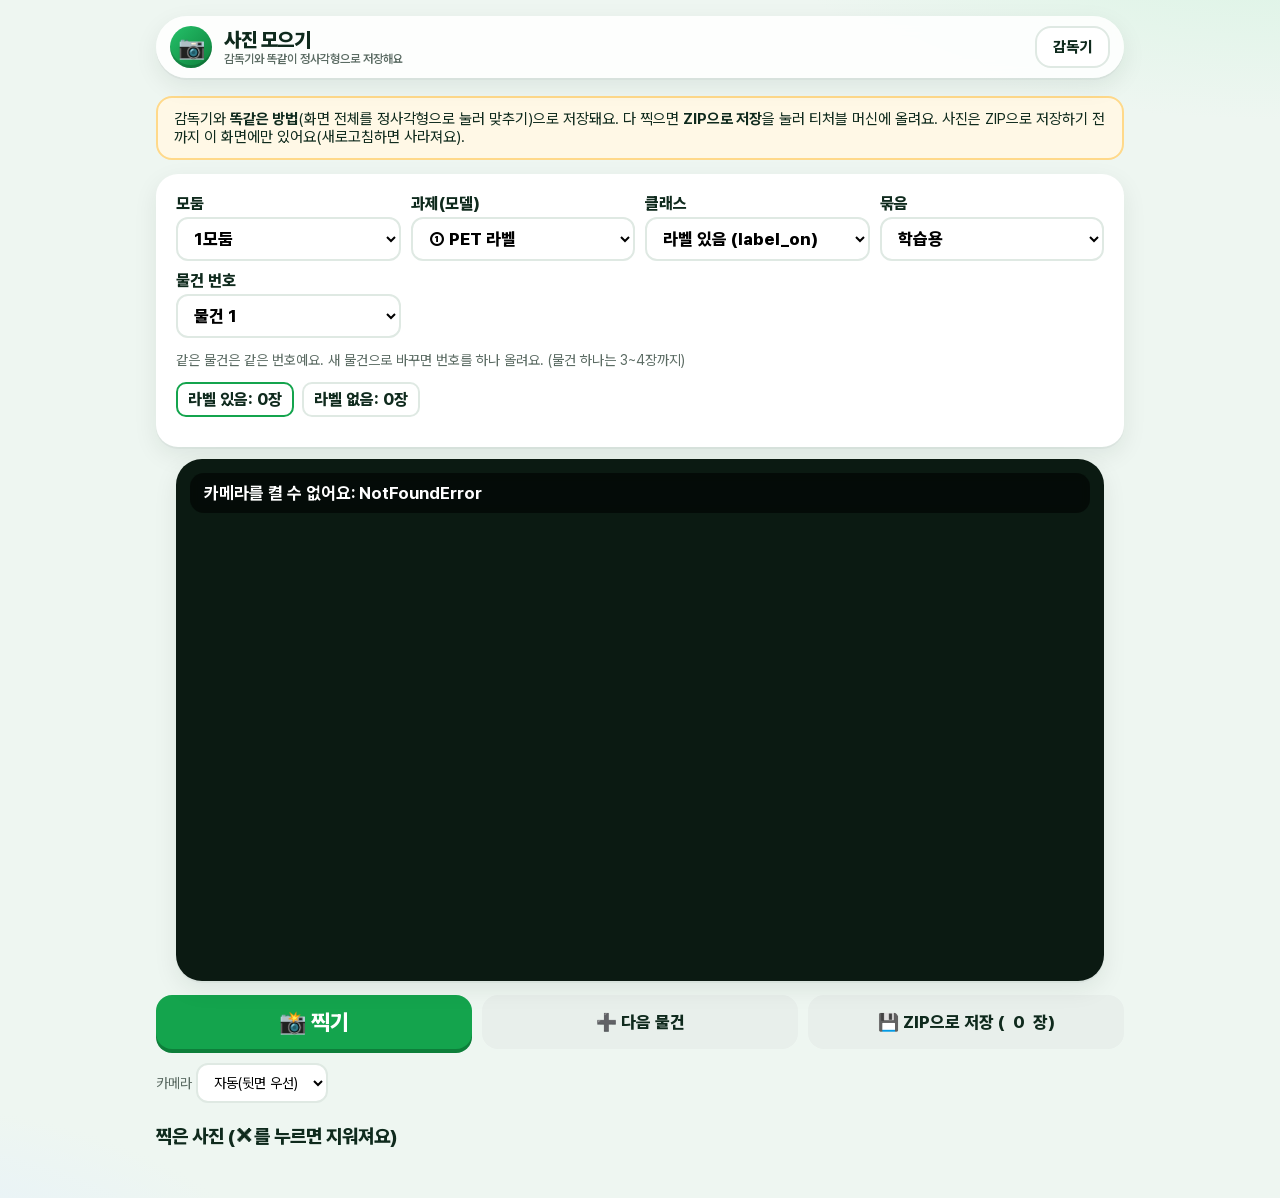
==== collect.html @ 8b03ca36 "감독기 v0" ====
<!doctype html>
<html lang="ko">
<head>
<meta charset="utf-8">
<meta name="viewport" content="width=device-width, initial-scale=1">
<title>사진 모으기</title>
<link rel="stylesheet" href="css/style.css">
<style>
  .setup{display:grid;grid-template-columns:repeat(auto-fit,minmax(200px,1fr));gap:10px}
  .setup label{display:flex;flex-direction:column;gap:4px;font-weight:800}
  .setup select{font-size:17px}
  .counts{display:flex;gap:8px;flex-wrap:wrap;margin:10px 0}
  .counts span{background:#fff;border-radius:10px;padding:6px 10px;font-weight:800;border:2px solid var(--line)}
  .counts span.cur{border-color:var(--brand)}
  .gallery figure{position:relative}
  .gallery button{position:absolute;top:8px;right:8px;background:#fff;border-radius:50%;width:30px;height:30px;font-weight:900}
</style>
</head>
<body>
<div class="wrap">
  <div class="top"><div class="logo">📷</div><h1>사진 모으기<small>감독기와 똑같이 정사각형으로 저장해요</small></h1><span class="sp"></span><a class="btn ghost" href="index.html">감독기</a></div>
  <div class="banner">감독기와 <b>똑같은 방법</b>(화면 전체를 정사각형으로 눌러 맞추기)으로 저장돼요. 다 찍으면 <b>ZIP으로 저장</b>을 눌러 티처블 머신에 올려요. 사진은 ZIP으로 저장하기 전까지 이 화면에만 있어요(새로고침하면 사라져요).</div>
  <div class="card">
    <div class="setup">
      <label>모둠 <select id="grp"></select></label>
      <label>과제(모델) <select id="task"></select></label>
      <label>클래스 <select id="cls"></select></label>
      <label>묶음 <select id="set"><option value="1_학습용">학습용</option><option value="2_고정개발용">고정 개발용</option><option value="3_최종테스트용">최종 테스트용</option></select></label>
      <label>물건 번호 <select id="obj"></select></label>
    </div>
    <p class="note">같은 물건은 같은 번호예요. 새 물건으로 바꾸면 번호를 하나 올려요. (물건 하나는 3~4장까지)</p>
    <div class="counts" id="counts"></div>
  </div>
  <div class="cam" style="margin-top:12px"><video id="video" playsinline muted></video><div class="guide" id="guide">검정 판 앞에서, 물건 전체가 화면 가운데에 크게 보이게!</div></div>
  <div class="row">
    <button class="btn primary" id="snap" style="font-size:22px">📸 찍기</button>
    <button class="btn" id="nextObj">➕ 다음 물건</button>
    <button class="btn" id="zip">💾 ZIP으로 저장 (<span id="total">0</span>장)</button>
  </div>
  <p class="note">카메라 <select id="camSel"><option value="">자동(뒷면 우선)</option></select></p>
  <h3>찍은 사진 (✕를 누르면 지워져요)</h3>
  <div class="gallery" id="gal"></div>
</div>
<script src="lib/jszip.min.js"></script>
<script src="js/common.js"></script>
<script>
const $ = s => document.querySelector(s);
const SIZE = 640;
const shots = []; // {id, grp, task, cls, set, obj, blob, url}
$('#grp').innerHTML = [1,2,3,4,5,6].map(n => `<option value="${n}">${n}모둠</option>`).join('') + '<option value="T">선생님</option>';
$('#task').innerHTML = Object.entries(APP.MODELS).map(([k, m]) => `<option value="${k}">${m.name}</option>`).join('');
$('#obj').innerHTML = Array.from({ length: 30 }, (_, i) => `<option value="${i + 1}">물건 ${i + 1}</option>`).join('');
function fillCls() { const m = APP.MODELS[$('#task').value]; $('#cls').innerHTML = m.classes.map(c => `<option value="${c}">${m.ko[c]} (${c})</option>`).join(''); counts(); }
$('#task').onchange = fillCls; ['#cls', '#set', '#grp'].forEach(s => $(s).onchange = counts);
fillCls();

function counts() {
  const m = APP.MODELS[$('#task').value], set = $('#set').value;
  $('#counts').innerHTML = m.classes.map(c => {
    const n = shots.filter(s => s.task === $('#task').value && s.cls === c && s.set === set).length;
    return `<span class="${c === $('#cls').value ? 'cur' : ''}">${m.ko[c]}: ${n}장</span>`; }).join('');
  $('#total').textContent = shots.length;
}

const video = $('#video');
async function cam() { try { await startCamera(video, $('#camSel').value || undefined); } catch (e) { $('#guide').textContent = '카메라를 켤 수 없어요: ' + e.name; } }
$('#camSel').onchange = cam;
cam().then(async () => { (await listCameras()).forEach((d, i) => $('#camSel').insertAdjacentHTML('beforeend', `<option value="${d.deviceId}">${d.label || '카메라 ' + (i + 1)}</option>`)); });

$('#snap').onclick = () => {
  if (!video.videoWidth) return;
  const c = squishToCanvas(video, SIZE);
  c.toBlob(blob => {
    const s = { id: Date.now() + Math.random(), grp: $('#grp').value, task: $('#task').value, cls: $('#cls').value, set: $('#set').value, obj: +$('#obj').value, blob, url: URL.createObjectURL(blob) };
    shots.push(s); render(); counts();
  }, 'image/jpeg', 0.9);
  video.style.opacity = .3; setTimeout(() => video.style.opacity = 1, 120);
};
$('#nextObj').onclick = () => { const o = $('#obj'); if (o.selectedIndex < o.options.length - 1) o.selectedIndex++; };
function render() {
  $('#gal').innerHTML = shots.slice().reverse().map(s => `<figure><img src="${s.url}"><button data-id="${s.id}">✕</button><div>${APP.MODELS[s.task].ko[s.cls]} · 물건 ${s.obj}<br>${s.set.slice(2)}</div></figure>`).join('');
}
$('#gal').onclick = e => { const b = e.target.closest('button[data-id]'); if (!b) return; const i = shots.findIndex(s => s.id == b.dataset.id); URL.revokeObjectURL(shots[i].url); shots.splice(i, 1); render(); counts(); };

$('#zip').onclick = async () => {
  if (!shots.length) return alert('찍은 사진이 없어요.');
  const zip = new JSZip(); const n = {}; const rows = [['폴더', '파일', '모둠', '과제', '클래스', '묶음', '물건 번호']];
  const stamp = new Date(); const tag = `${String(stamp.getMonth() + 1).padStart(2, '0')}${String(stamp.getDate()).padStart(2, '0')}`;
  for (const s of shots) {
    const m = APP.MODELS[s.task];
    const folder = s.set === '1_학습용' ? `${m.dir}/${s.set}/${s.cls}` : `${m.dir}/${s.set}`;
    const k = folder + s.cls; n[k] = (n[k] || 0) + 1;
    const name = `${s.cls}_${tag}g${s.grp}o${String(s.obj).padStart(2, '0')}_${String(n[k]).padStart(3, '0')}.jpg`;
    zip.file(`${folder}/${name}`, s.blob);
    rows.push([folder, name, s.grp, m.name, s.cls, s.set, s.obj]);
  }
  zip.file('사진목록.csv', toCSV(rows));
  const blob = await zip.generateAsync({ type: 'blob' });
  download(`사진모으기_${tag}_${$('#grp').value}모둠.zip`, blob);
};
window.onbeforeunload = e => { if (shots.length) { e.preventDefault(); e.returnValue = ''; } };
</script>
</body>
</html>
---- css/style.css ----
@font-face{font-family:"Pretendard";src:url(../fonts/PretendardVariable.woff2) format("woff2-variations");font-weight:45 920;font-display:swap}
:root{
  --bg:#eef6f1; --card:#ffffff; --ink:#0f2a1d; --muted:#5b6b63; --line:#dfe9e3; --soft:#f5faf7;
  --brand:#14a44d; --brand-d:#0d7f3a; --brand-l:#dcf5e5; --accent:#ffcf33;
  --ok:#15a34a; --okbg:#ecfdf3; --okline:#9be5b6;
  --warn:#e5483b; --warnbg:#fff2f0; --warnline:#ffb4ab;
  --unsure:#e08a00; --unsurebg:#fff8e6; --unsureline:#ffd98a;
  --self:#7c3aed; --selfbg:#f6f1ff; --selfline:#c4a8ff;
  --paper:#2f7cf6; --plastic:#f07a18; --general:#56627a;
  --r:22px; --shadow:0 2px 0 rgba(15,42,29,.04),0 8px 24px rgba(15,42,29,.08);
}
*{box-sizing:border-box}
[hidden]{display:none !important}
html,body{margin:0;color:var(--ink);background:var(--bg);
  font-family:"Pretendard","Apple SD Gothic Neo","Malgun Gothic","Noto Sans KR",sans-serif;
  -webkit-font-smoothing:antialiased;-webkit-tap-highlight-color:transparent}
body{background:
  radial-gradient(900px 400px at 100% -10%,#d4f3e0 0,transparent 60%),
  radial-gradient(700px 360px at -10% 110%,#e3f0ff 0,transparent 60%),var(--bg);min-height:100vh}
a{color:var(--brand-d);font-weight:700}
button{font:inherit;cursor:pointer;border:0;color:inherit}
code{background:#eef3f0;padding:1px 6px;border-radius:6px}
.wrap{max-width:1000px;margin:0 auto;padding:16px 16px 40px}

/* ---------- 상단 바 ---------- */
.top{display:flex;align-items:center;gap:12px;margin:0 0 18px;padding:10px 14px;background:rgba(255,255,255,.85);
  backdrop-filter:blur(8px);border-radius:999px;box-shadow:var(--shadow);position:sticky;top:10px;z-index:5}
.logo{width:42px;height:42px;border-radius:50%;background:linear-gradient(135deg,#25c26a,#0d7f3a);display:grid;place-items:center;font-size:22px;box-shadow:inset 0 -3px 0 rgba(0,0,0,.15)}
.top h1{font-size:20px;margin:0;font-weight:850;letter-spacing:-.02em}
.top h1 small{display:block;font-size:12px;font-weight:600;color:var(--muted);letter-spacing:0}
.top .sp{flex:1}
.pill{display:inline-flex;align-items:center;gap:4px;padding:6px 14px;border-radius:999px;background:var(--accent);font-size:16px;font-weight:850}

/* ---------- 버튼 ---------- */
.btn{display:inline-flex;align-items:center;justify-content:center;gap:8px;padding:14px 20px;border-radius:16px;background:#e8efeb;
  font-weight:800;font-size:17px;transition:transform .08s,box-shadow .15s,background .15s;text-decoration:none;color:var(--ink)}
.btn:active{transform:translateY(2px)}
.btn.primary{background:var(--brand);color:#fff;box-shadow:0 4px 0 var(--brand-d)}
.btn.primary:active{box-shadow:0 2px 0 var(--brand-d)}
.btn.ghost{background:#fff;border:2px solid var(--line);padding:10px 16px;font-size:15px}
.btn.danger{background:var(--warn);color:#fff}
.btn.soft{background:var(--brand-l);color:var(--brand-d)}
.btn:disabled{opacity:.4;cursor:not-allowed;transform:none;box-shadow:none}

.card{background:var(--card);border-radius:var(--r);padding:20px;box-shadow:var(--shadow)}
.screen{display:none}.screen.on{display:block;animation:in .25s ease-out}
@keyframes in{from{opacity:0;transform:translateY(8px)}to{opacity:1;transform:none}}
h2{font-size:30px;margin:6px 0 6px;font-weight:850;letter-spacing:-.03em}
h3{font-size:19px;margin:22px 0 10px;font-weight:800}
.sub{color:var(--muted);margin:0 0 18px;font-size:17px}
.note{font-size:14px;color:var(--muted)}
.row{display:flex;gap:10px;flex-wrap:wrap;margin-top:14px}
.row .btn{flex:1;min-width:150px}
.grid{display:grid;gap:12px}

/* ---------- 진행 단계 ---------- */
.steps{display:flex;align-items:center;margin:0 0 20px;padding:12px 16px;background:#fff;border-radius:999px;box-shadow:var(--shadow)}
.steps .st{display:flex;align-items:center;gap:8px;font-weight:800;font-size:15px;color:#9aa8a1;white-space:nowrap}
.steps .st i{font-style:normal;width:30px;height:30px;border-radius:50%;display:grid;place-items:center;background:#edf2ef;font-size:14px}
.steps .bar{flex:1;height:3px;background:#e4ece7;margin:0 8px;border-radius:3px;min-width:10px}
.steps .st.done{color:var(--brand-d)}.steps .st.done i{background:var(--brand-l);color:var(--brand-d)}
.steps .st.on{color:var(--ink)}.steps .st.on i{background:var(--brand);color:#fff;box-shadow:0 0 0 5px var(--brand-l)}
.steps .bar.done{background:var(--brand)}

/* ---------- 번호 ---------- */
.hero{display:flex;align-items:center;gap:18px;margin-bottom:18px}
.hero .big-ic{font-size:62px;filter:drop-shadow(0 6px 10px rgba(0,0,0,.12))}
.nums{grid-template-columns:repeat(auto-fill,minmax(92px,1fr))}
.nums button{aspect-ratio:1/.8;border-radius:22px;background:#fff;font-size:32px;font-weight:900;box-shadow:var(--shadow);border:3px solid transparent;transition:.12s}
.nums button:hover{border-color:var(--brand);color:var(--brand-d)}
.nums button:active{transform:scale(.95)}
.nums .gap{grid-column:1/-1;height:2px;background:var(--line);margin:4px 0}

/* ---------- 물건 고르기 ---------- */
.choices{grid-template-columns:repeat(auto-fit,minmax(170px,1fr))}
.choice{--c:#14a44d;background:#fff;border-radius:var(--r);padding:20px 12px 18px;text-align:center;box-shadow:var(--shadow);border:3px solid transparent;transition:.12s}
.choice:hover{border-color:var(--c);transform:translateY(-2px)}
.choice .em{width:84px;height:84px;margin:0 auto 10px;border-radius:50%;display:grid;place-items:center;font-size:44px;background:color-mix(in srgb,var(--c) 14%,#fff)}
.choice b{font-size:21px;display:block}
.choice small{color:var(--muted);font-size:14px}
.choice[data-k=pet]{--c:#f07a18}.choice[data-k=vinyl]{--c:#e2468c}.choice[data-k=paper]{--c:#2f7cf6}.choice[data-k=wipe]{--c:#56627a}.choice[data-k=other]{--c:#9aa8a1}

/* ---------- 체크리스트 ---------- */
.group{border-radius:var(--r);padding:6px 18px 10px;margin-bottom:14px;background:#fff;box-shadow:var(--shadow)}
.group .gh{display:flex;align-items:center;gap:10px;margin:10px 0 2px;font-weight:850;font-size:16px}
.group .gh .tag{padding:4px 10px;border-radius:999px;font-size:13px}
.group.ai .gh .tag{background:var(--brand-l);color:var(--brand-d)}
.group.self{background:repeating-linear-gradient(-45deg,#fbf8ff 0 14px,#f6f1ff 14px 28px);border:3px dashed var(--selfline);box-shadow:none}
.group.self .gh{color:var(--self)}
.group.self .gh .tag{background:var(--self);color:#fff}
.qrow{display:flex;align-items:center;gap:12px;padding:14px 0;border-top:1px solid var(--line);flex-wrap:wrap}
.group .qrow:first-of-type{border-top:0}
.group.self .qrow{border-color:#e6dbff}
.qrow .q{flex:1;min-width:210px;font-size:20px;font-weight:800;display:flex;align-items:center;gap:10px}
.qrow .q .qi{font-size:26px}
.seg{display:flex;gap:6px;background:#f0f4f2;padding:5px;border-radius:16px}
.seg button{padding:12px 18px;border-radius:12px;font-weight:850;font-size:16px;color:var(--muted)}
.seg button.sel.yes{background:var(--ok);color:#fff;box-shadow:0 3px 0 #0e7a37}
.seg button.sel.no{background:var(--warn);color:#fff;box-shadow:0 3px 0 #b8322a}
.group.self .seg{background:#ede4ff}
.group.self .seg button.sel.yes{background:var(--self);box-shadow:0 3px 0 #5b21b6}

/* ---------- 버릴 곳 ---------- */
.boxes{grid-template-columns:repeat(3,1fr)}
.boxbtn{position:relative;border-radius:18px 18px 26px 26px;padding:44px 10px 22px;color:#fff;font-weight:900;font-size:21px;text-align:center;box-shadow:0 6px 0 rgba(0,0,0,.18);transition:.1s}
.boxbtn::before{content:"";position:absolute;left:-6px;right:-6px;top:-10px;height:26px;border-radius:12px;background:inherit;filter:brightness(.85);box-shadow:0 3px 0 rgba(0,0,0,.12)}
.boxbtn:active{transform:translateY(3px)}
.boxbtn .em{font-size:50px;display:block;margin-bottom:6px}
.boxbtn small{display:block;font-weight:600;font-size:14px;opacity:.9;margin-top:4px}
.boxbtn.paper{background:var(--paper)}.boxbtn.plastic{background:var(--plastic)}.boxbtn.general{background:var(--general)}

/* ---------- 카메라 ---------- */
.cam{position:relative;background:#0b1a12;border-radius:26px;overflow:hidden;aspect-ratio:16/9;box-shadow:var(--shadow);width:min(100%,calc(58vh*16/9));margin:0 auto}
.cam video,.cam img{width:100%;height:100%;object-fit:contain;display:block}
.cam .corners{position:absolute;inset:7% 14%;pointer-events:none}
.cam .corners::before,.cam .corners::after,.cam .corners i::before,.cam .corners i::after{content:"";position:absolute;width:44px;height:44px;border:5px solid rgba(255,255,255,.9)}
.cam .corners::before{left:0;top:0;border-right:0;border-bottom:0;border-radius:14px 0 0 0}
.cam .corners::after{right:0;top:0;border-left:0;border-bottom:0;border-radius:0 14px 0 0}
.cam .corners i::before{left:0;bottom:0;border-right:0;border-top:0;border-radius:0 0 0 14px}
.cam .corners i::after{right:0;bottom:0;border-left:0;border-top:0;border-radius:0 0 14px 0}
.cam .guide{position:absolute;left:14px;right:14px;top:14px;padding:10px 14px;border-radius:14px;background:rgba(0,0,0,.55);color:#fff;font-weight:700;font-size:17px;backdrop-filter:blur(4px)}
.cam .tagshot{position:absolute;left:14px;bottom:14px;background:var(--accent);color:var(--ink);font-weight:850;padding:6px 12px;border-radius:999px}
.shutter{display:flex;align-items:center;justify-content:center;gap:22px;margin-top:16px}
.shutter .snap{width:84px;height:84px;border-radius:50%;background:#fff;border:6px solid var(--brand);box-shadow:0 0 0 6px var(--brand-l),var(--shadow);display:grid;place-items:center;font-size:30px}
.shutter .snap:active{transform:scale(.94)}
.upload{cursor:pointer}

/* ---------- 결과 ---------- */
.verdict{border-radius:var(--r);padding:22px;text-align:center;margin-bottom:16px;color:#fff;box-shadow:var(--shadow)}
.verdict .vi{font-size:56px;line-height:1}
.verdict b{display:block;font-size:30px;font-weight:900;margin-top:6px}
.verdict span{font-size:17px;opacity:.95}
.verdict.pass{background:linear-gradient(135deg,#1fbf63,#0d8a40)}
.verdict.fail{background:linear-gradient(135deg,#ffb020,#f07a18)}
.sec{font-weight:850;font-size:16px;margin:16px 4px 8px;display:flex;align-items:center;gap:8px}
.sec.self{color:var(--self)}
.checks{display:grid;gap:10px}
.chk{display:flex;gap:14px;align-items:flex-start;padding:16px 18px;border-radius:18px;background:#fff;box-shadow:var(--shadow);border-left:8px solid}
.chk .ic{font-size:30px;line-height:1}
.chk b{font-size:19px;display:block;margin-bottom:2px}.chk span{font-size:16px}
.chk .ai{display:inline-block;font-size:13px;color:var(--muted);margin-top:6px;background:#f2f5f3;padding:3px 10px;border-radius:999px}
.chk.ok{border-color:var(--ok)}
.chk.warn{border-color:var(--warn);background:var(--warnbg)}
.chk.unsure{border-color:var(--unsure);background:var(--unsurebg)}
.chk.self{border:3px dashed var(--selfline);background:repeating-linear-gradient(-45deg,#fbf8ff 0 14px,#f6f1ff 14px 28px);box-shadow:none}
.chk.self b{color:var(--self)}
.chk.selfwarn{border:3px dashed var(--warnline);background:var(--warnbg);box-shadow:none}
.thumbs{display:flex;gap:10px;margin-top:14px;flex-wrap:wrap}
.thumbs img{width:130px;height:130px;object-fit:cover;border-radius:16px;background:#000;box-shadow:var(--shadow)}

/* ---------- 끝 ---------- */
.donecard{text-align:center;padding:34px 20px}
.donecard .big{font-size:84px;line-height:1}
.donecard h2{font-size:34px}
.donecard .box-tip{display:inline-flex;align-items:center;gap:10px;font-size:22px;font-weight:850;padding:12px 22px;border-radius:999px;color:#fff;margin:6px 0 14px}
.stamps{display:flex;justify-content:center;gap:6px;flex-wrap:wrap;margin:10px 0}
.stamps span{width:44px;height:44px;border-radius:50%;display:grid;place-items:center;background:var(--accent);font-size:22px;box-shadow:inset 0 -3px 0 rgba(0,0,0,.12);transform:rotate(-8deg)}
.stat{display:inline-flex;gap:18px;background:var(--soft);padding:10px 18px;border-radius:14px;font-weight:700;color:var(--muted)}
.stat b{color:var(--ink)}

.banner{padding:12px 16px;border-radius:16px;background:var(--unsurebg);border:2px solid var(--unsureline);margin-bottom:14px;font-size:15px}
.banner.err{background:var(--warnbg);border-color:var(--warnline)}
.spinner{width:56px;height:56px;border:6px solid var(--brand-l);border-top-color:var(--brand);border-radius:50%;animation:sp .9s linear infinite;margin:40px auto 14px}
@keyframes sp{to{transform:rotate(360deg)}}
.footer{margin-top:22px;display:flex;gap:12px;align-items:center;flex-wrap:wrap;font-size:14px;color:var(--muted)}

/* ---------- 교사용 / 사진 모으기 ---------- */
table{border-collapse:separate;border-spacing:0;width:100%;font-size:15px;background:#fff;border-radius:14px;overflow:hidden;border:1px solid var(--line)}
th,td{padding:8px 10px;text-align:center;border-bottom:1px solid var(--line)}
tr:last-child td{border-bottom:0}
th{background:var(--soft);font-weight:800}
.tabs{display:flex;gap:6px;flex-wrap:wrap;margin-bottom:14px;background:#fff;padding:6px;border-radius:18px;box-shadow:var(--shadow)}
.tabs button{padding:11px 16px;border-radius:13px;font-weight:800;color:var(--muted)}
.tabs button.on{background:var(--ink);color:#fff}
.cm td.diag{background:#d9f7e4;font-weight:900;color:#0d7f3a}
.cm td.off{background:#ffe4e0;font-weight:800;color:#b8322a}
.gallery{display:grid;grid-template-columns:repeat(auto-fill,minmax(150px,1fr));gap:12px}
.gallery figure{margin:0;background:#fff;border-radius:14px;padding:6px;font-size:12px;box-shadow:var(--shadow)}
.gallery img{width:100%;aspect-ratio:1;object-fit:cover;border-radius:10px}
label.f{display:inline-flex;gap:6px;align-items:center;margin:0 12px 8px 0;font-weight:700}
select,input[type=date]{font:inherit;padding:9px 12px;border-radius:12px;border:2px solid var(--line);background:#fff}
@media (max-width:640px){
  .boxes{grid-template-columns:1fr}
  h2{font-size:24px}
  .steps .st span{display:none}
  .top h1 small{display:none}
}
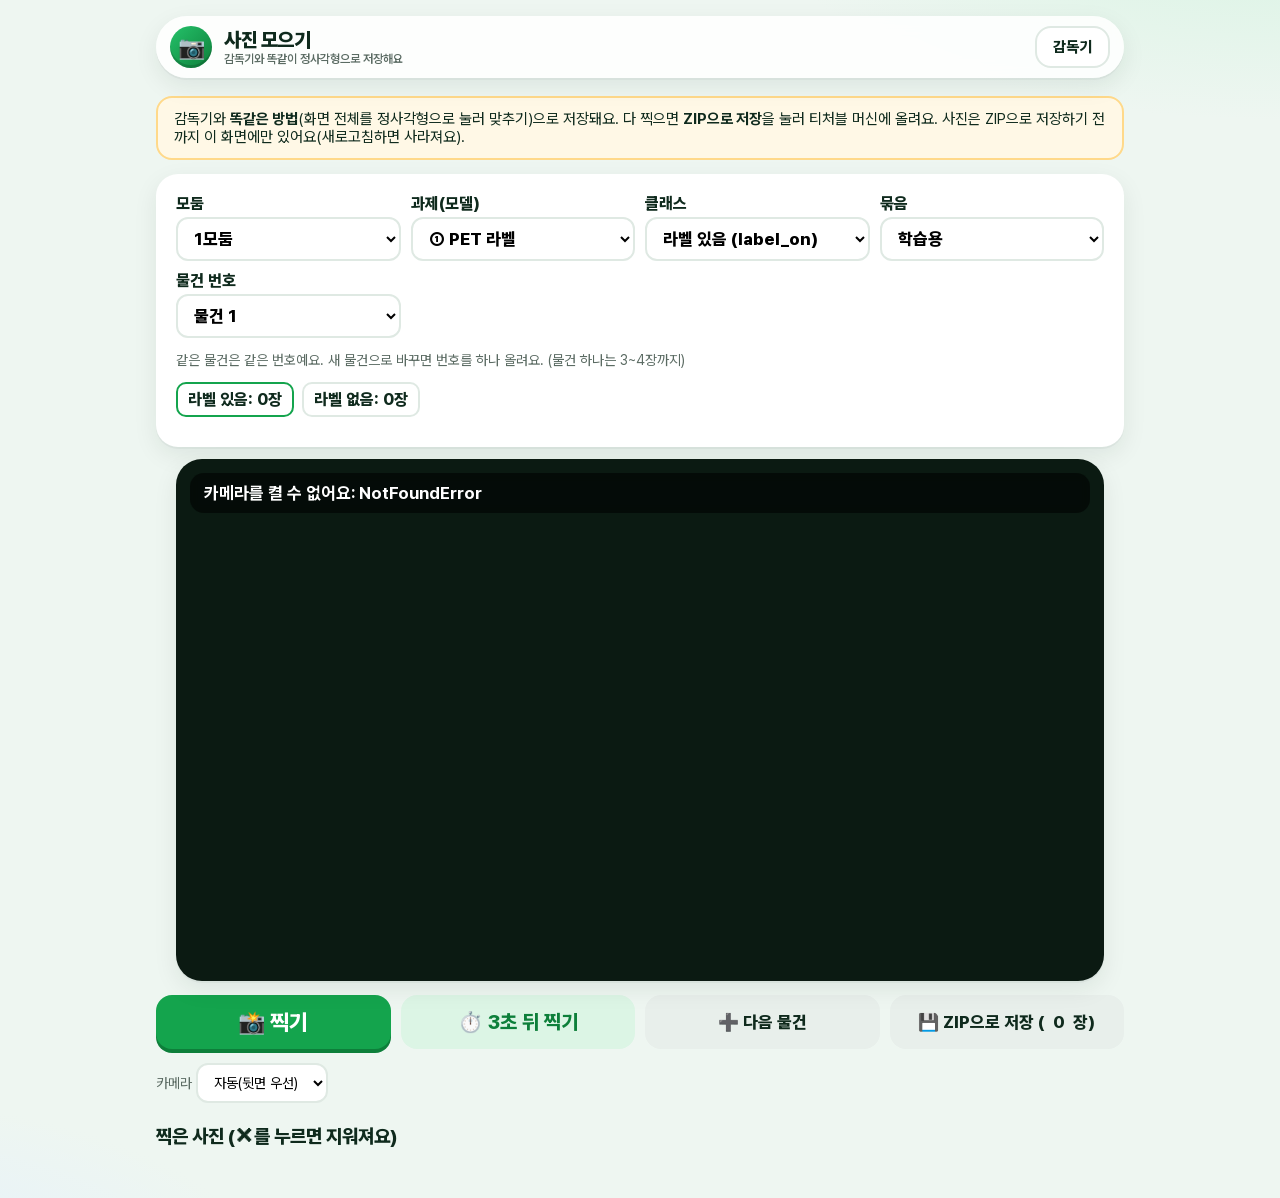
==== commit 3f01109e: "Add files via upload" ====
--- a/collect.html
+++ b/collect.html
@@ -34,6 +34,7 @@
   <div class="cam" style="margin-top:12px"><video id="video" playsinline muted></video><div class="guide" id="guide">검정 판 앞에서, 물건 전체가 화면 가운데에 크게 보이게!</div></div>
   <div class="row">
     <button class="btn primary" id="snap" style="font-size:22px">📸 찍기</button>
+    <button class="btn soft" id="timer" style="font-size:20px">⏱️ 3초 뒤 찍기</button>
     <button class="btn" id="nextObj">➕ 다음 물건</button>
     <button class="btn" id="zip">💾 ZIP으로 저장 (<span id="total">0</span>장)</button>
   </div>
@@ -50,7 +51,7 @@
 $('#grp').innerHTML = [1,2,3,4,5,6].map(n => `<option value="${n}">${n}모둠</option>`).join('') + '<option value="T">선생님</option>';
 $('#task').innerHTML = Object.entries(APP.MODELS).map(([k, m]) => `<option value="${k}">${m.name}</option>`).join('');
 $('#obj').innerHTML = Array.from({ length: 30 }, (_, i) => `<option value="${i + 1}">물건 ${i + 1}</option>`).join('');
-function fillCls() { const m = APP.MODELS[$('#task').value]; $('#cls').innerHTML = m.classes.map(c => `<option value="${c}">${m.ko[c]} (${c})</option>`).join(''); counts(); }
+function fillCls() { $('#guide').textContent = $('#task').value === 'size' ? '✋ 한 손으로 종이 끝을 집고, 다른 손바닥을 종이 바로 뒤에 펴요(손가락 붙이기). 종이는 펴고, 손바닥 전체가 보이게!' : '검정 판 앞에서, 물건 전체가 화면 가운데에 크게 보이게!'; const m = APP.MODELS[$('#task').value]; $('#cls').innerHTML = m.classes.map(c => `<option value="${c}">${m.ko[c]} (${c})</option>`).join(''); counts(); }
 $('#task').onchange = fillCls; ['#cls', '#set', '#grp'].forEach(s => $(s).onchange = counts);
 fillCls();
 
@@ -75,6 +76,11 @@
     shots.push(s); render(); counts();
   }, 'image/jpeg', 0.9);
   video.style.opacity = .3; setTimeout(() => video.style.opacity = 1, 120);
+};
+$('#timer').onclick = () => {
+  let n = 3; const b = $('#timer'); b.disabled = true; b.textContent = `⏱️ ${n}…`;
+  const t = setInterval(() => { n--; if (n > 0) { b.textContent = `⏱️ ${n}…`; return; }
+    clearInterval(t); $('#snap').click(); b.disabled = false; b.textContent = '⏱️ 3초 뒤 찍기'; }, 1000);
 };
 $('#nextObj').onclick = () => { const o = $('#obj'); if (o.selectedIndex < o.options.length - 1) o.selectedIndex++; };
 function render() {
--- a/css/style.css
+++ b/css/style.css
@@ -185,3 +185,32 @@
   .steps .st span{display:none}
   .top h1 small{display:none}
 }
+
+/* ---------- 구슬 병 ---------- */
+.jarmini{display:flex;align-items:center;gap:8px;background:#fff;border-radius:999px;padding:6px 14px 6px 8px;border:2px solid var(--line);cursor:pointer;user-select:none}
+.jarmini .jic{font-size:26px}
+.jarmini b{font-size:17px}
+.jarmini small{color:var(--muted);font-weight:700}
+.jar{position:relative;width:210px;height:290px;margin:0 auto}
+.jar .glass{position:absolute;inset:26px 0 0 0;border:6px solid #b8d8c6;border-top:0;border-radius:0 0 46px 46px;background:rgba(220,245,232,.45);overflow:hidden;display:flex;flex-wrap:wrap-reverse;align-content:flex-start;padding:10px;gap:6px}
+.jar .lid{position:absolute;left:18px;right:18px;top:0;height:30px;border-radius:12px;background:#7cc79a;box-shadow:inset 0 -5px 0 rgba(0,0,0,.12)}
+.bead{width:52px;height:52px;border-radius:50%;background:radial-gradient(circle at 30% 30%,#fff 0 12%,#58c4ff 13% 60%,#2b7fd6 100%);box-shadow:inset 0 -4px 0 rgba(0,0,0,.15)}
+.bead.gold{background:radial-gradient(circle at 30% 30%,#fff 0 12%,#ffd84d 13% 60%,#e0a400 100%)}
+.bead.new{animation:drop .7s cubic-bezier(.3,1.4,.5,1) both}
+@keyframes drop{from{transform:translateY(-240px);opacity:.2}to{transform:none;opacity:1}}
+.diamond-burst{text-align:center}
+.diamond-burst .dia{font-size:120px;display:inline-block;animation:shine 1.2s ease-out both}
+@keyframes shine{0%{transform:scale(.2) rotate(-30deg);opacity:0;filter:brightness(2)}60%{transform:scale(1.2) rotate(8deg);opacity:1}100%{transform:none}}
+.diamond-burst h2{font-size:44px;color:#2b7fd6;margin:8px 0}
+.gems{font-size:24px;font-weight:850;color:#2b7fd6}
+.earth{display:flex;gap:14px;align-items:center;text-align:left;background:#eef7ff;border:2px solid #bcd9f5;border-radius:18px;padding:14px 18px;margin:16px auto 0;max-width:640px}
+.earth .ee{font-size:40px}
+.earth p{margin:0;font-size:18px;font-weight:700}
+.earth small{display:block;color:#2b7fd6;font-weight:850;margin-bottom:2px}
+.jar.morph .bead{animation:toGem 1s ease-in .5s both}
+@keyframes toGem{to{transform:scale(.1) rotate(180deg);opacity:0;filter:brightness(2.5)}}
+.jar.morph{animation:jarOut .4s ease-in 1.4s both}
+@keyframes jarOut{to{opacity:0;transform:scale(.8)}}
+.diamond-burst.late .dia{animation-delay:1.5s}
+.diamond-burst.late h2,.diamond-burst.late p{animation:pop .5s ease-out 1.9s both}
+@keyframes pop{from{opacity:0;transform:translateY(12px)}to{opacity:1;transform:none}}
